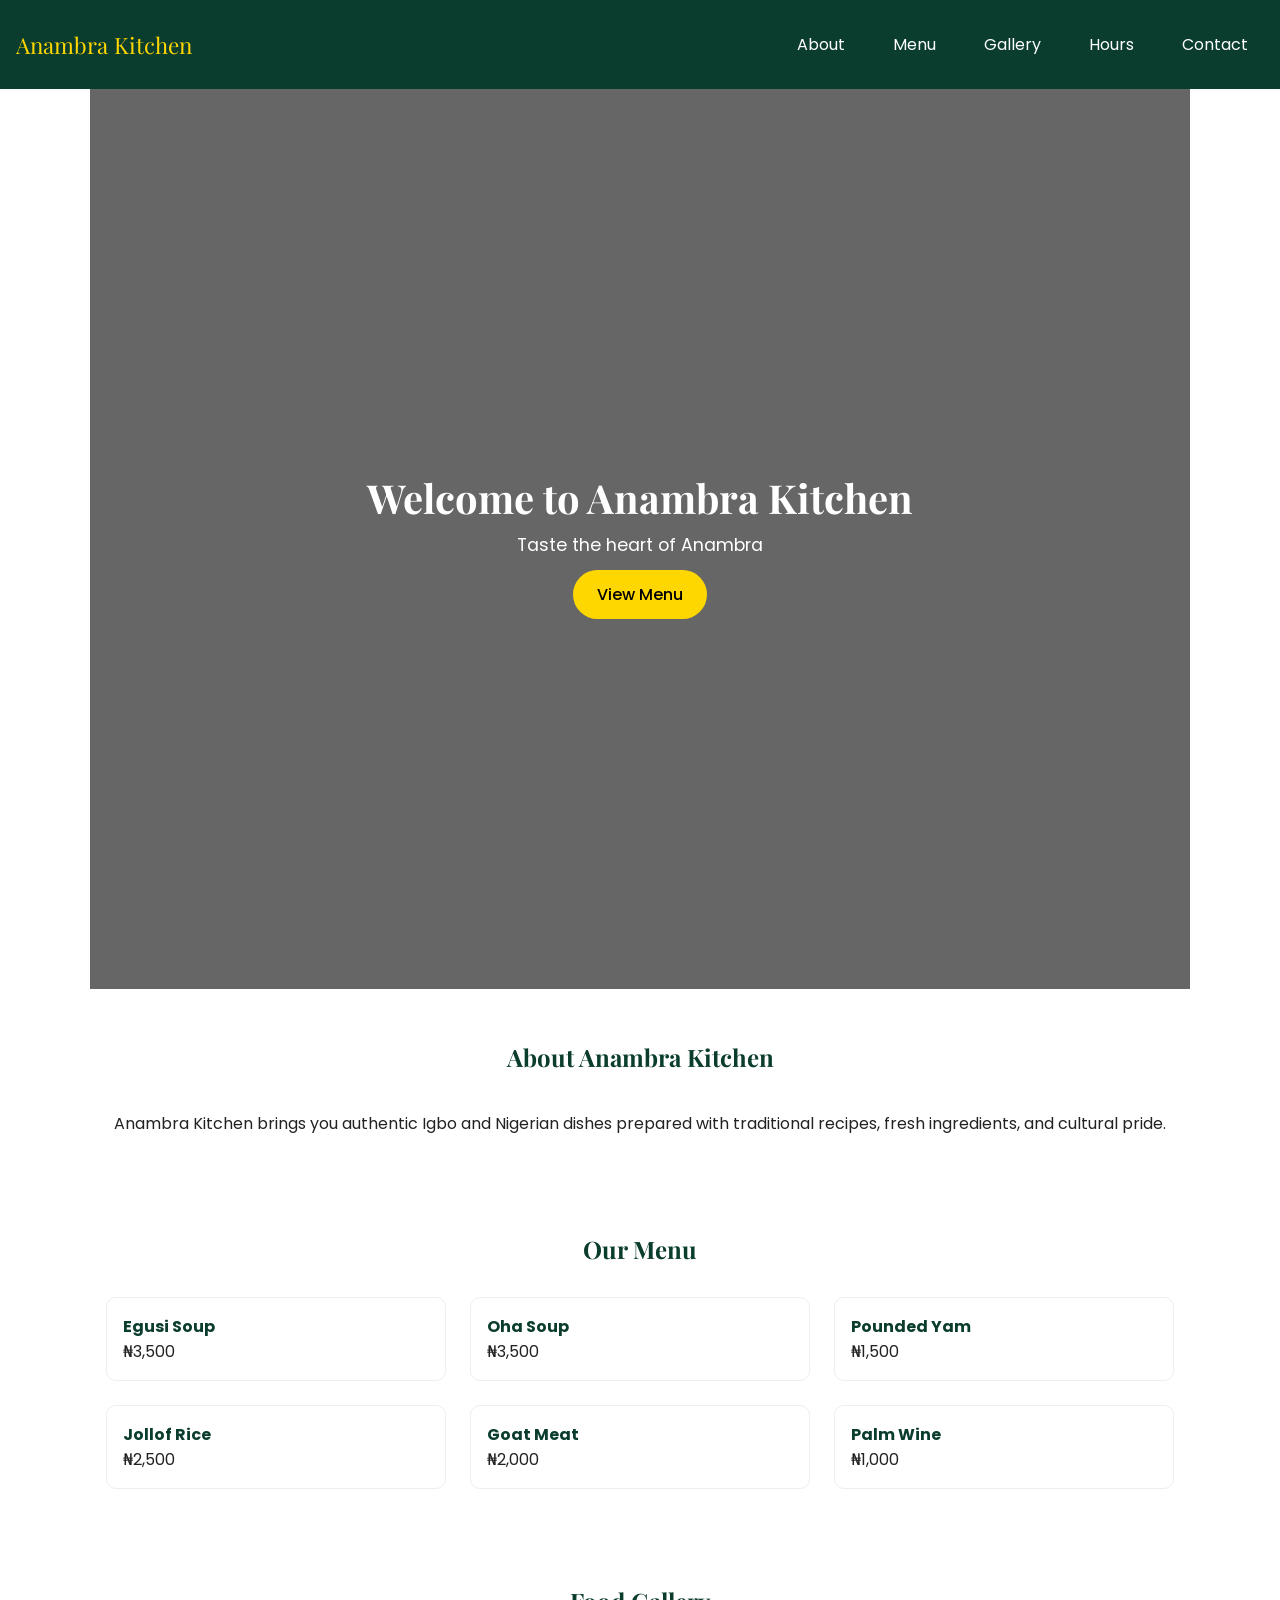
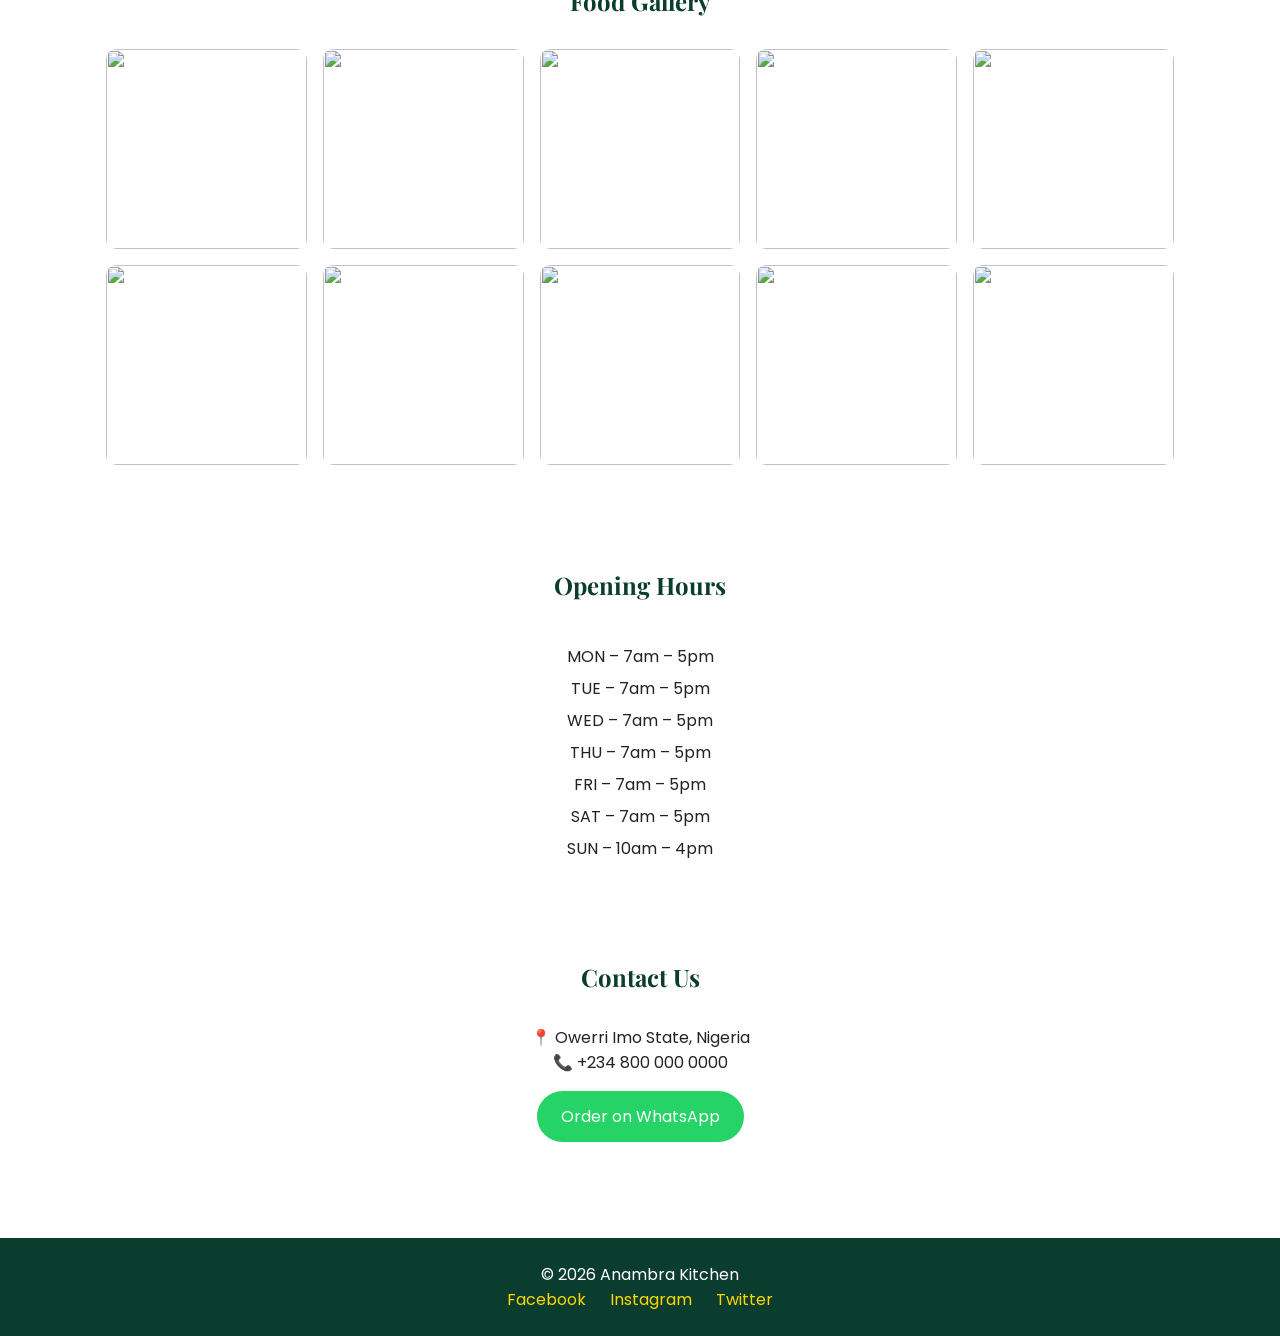
==== index.html @ 88c9ed52 "Add files via upload" ====
<!DOCTYPE html>
<html lang="en">
<head>
  <meta charset="UTF-8">
  <meta name="description" content="Anambra Kitchen – Authentic Igbo & Nigerian Cuisine">
  <meta name="viewport" content="width=device-width, initial-scale=1.0">
  <title>Anambra Kitchen</title>

  <!-- Google Fonts -->
  <link href="https://fonts.googleapis.com/css2?family=Playfair+Display:wght@600&family=Poppins:wght@300;400;500&display=swap" rel="stylesheet">

  <style>
    * {
      margin: 0;
      padding: 0;
      box-sizing: border-box;
      font-family: 'Poppins', sans-serif;
    }

    body {
      background: #fff;
      color: #222;
      scroll-behavior: smooth;
    }

    a {
      text-decoration: none;
      color: inherit;
    }

    /* NAV */
    header {
      position: sticky;
      top: 0;
      background: #0b3d2e;
      color: #fff;
      z-index: 1000;
    }

    nav {
      display: flex;
      justify-content: space-between;
      align-items: center;
      padding: 1rem;
    }

    .logo {
      font-family: 'Playfair Display', serif;
      font-size: 1.4rem;
      color: gold;
    }

    .nav-links {
      display: none;
      flex-direction: column;
      background: #0b3d2e;
      position: absolute;
      top: 60px;
      left: 0;
      width: 100%;
    }

    .nav-links a {
      padding: 1rem;
      border-top: 1px solid rgba(255,255,255,0.1);
    }

    .hamburger {
      font-size: 1.8rem;
      cursor: pointer;
    }

    /* HERO */
    .hero {
      height: 100vh;
      background: linear-gradient(rgba(0,0,0,0.6), rgba(0,0,0,0.6)),
        url("images/r.jfif") center/cover no-repeat;
      display: flex;
      align-items: center;
      justify-content: center;
      text-align: center;
      color: #fff;
      padding: 1rem;
    }

    .hero h1 {
      font-family: 'Playfair Display', serif;
      font-size: 2.5rem;
      margin-bottom: 0.5rem;
    }

    .hero p {
      font-size: 1.1rem;
      margin-bottom: 1.5rem;
    }

    .btn {
      padding: 0.8rem 1.5rem;
      background: gold;
      color: #000;
      border-radius: 30px;
      font-weight: 500;
    }

    section {
      padding: 3rem 1rem;
      max-width: 1100px;
      margin: auto;
    }

    h2 {
      text-align: center;
      margin-bottom: 2rem;
      color: #0b3d2e;
      font-family: 'Playfair Display', serif;
    }

    /* ABOUT */
    .about {
      text-align: center;
      line-height: 1.7;
    }

    /* MENU */
    .menu-grid {
      display: grid;
      grid-template-columns: repeat(auto-fit, minmax(250px, 1fr));
      gap: 1.5rem;
    }

    .menu-card {
      border: 1px solid #eee;
      padding: 1rem;
      border-radius: 10px;
    }

    .menu-card h4 {
      color: #0b3d2e;
    }

    /* GALLERY */
    .gallery-grid {
      display: grid;
      grid-template-columns: repeat(auto-fit, minmax(200px, 1fr));
      gap: 1rem;
    }

    .gallery-grid img {
      width: 100%;
      height: 200px;
      object-fit: cover;
      border-radius: 10px;
    }

    /* HOURS */
    .hours {
      text-align: center;
      line-height: 2;
    }

    /* CONTACT */
    .contact {
      text-align: center;
    }

    .whatsapp {
      display: inline-block;
      margin-top: 1rem;
      background: #25d366;
      color: #fff;
      padding: 0.8rem 1.5rem;
      border-radius: 30px;
    }

    /* FOOTER */
    footer {
      background: #0b3d2e;
      color: #fff;
      text-align: center;
      padding: 1.5rem;
      margin-top: 3rem;
    }

    .socials a {
      margin: 0 10px;
      color: gold;
    }

    /* DESKTOP */
    @media(min-width: 768px) {
      .nav-links {
        display: flex;
        position: static;
        flex-direction: row;
        width: auto;
      }
      .nav-links a {
        border: none;
        margin-left: 1rem;
      }
      .hamburger {
        display: none;
      }
    }
  </style>
</head>

<body>

<header>
  <nav>
    <div class="logo">Anambra Kitchen</div>
    <div class="hamburger" onclick="toggleMenu()">☰</div>
    <div class="nav-links" id="navLinks">
      <a href="#about">About</a>
      <a href="#menu">Menu</a>
      <a href="#gallery">Gallery</a>
      <a href="#hours">Hours</a>
      <a href="#contact">Contact</a>
    </div>
  </nav>
</header>

<section class="hero">
  <div>
    <h1>Welcome to Anambra Kitchen</h1>
    <p>Taste the heart of Anambra</p>
    <a class="btn" href="#menu">View Menu</a>
  </div>
</section>

<section id="about" class="about">
  <h2>About Anambra Kitchen</h2>
  <p>
    Anambra Kitchen brings you authentic Igbo and Nigerian dishes prepared with
    traditional recipes, fresh ingredients, and cultural pride.
  </p>
</section>

<section id="menu">
  <h2>Our Menu</h2>
  <div class="menu-grid">
    <div class="menu-card"><h4>Egusi Soup</h4><p>₦3,500</p></div>
    <div class="menu-card"><h4>Oha Soup</h4><p>₦3,500</p></div>
    <div class="menu-card"><h4>Pounded Yam</h4><p>₦1,500</p></div>
    <div class="menu-card"><h4>Jollof Rice</h4><p>₦2,500</p></div>
    <div class="menu-card"><h4>Goat Meat</h4><p>₦2,000</p></div>
    <div class="menu-card"><h4>Palm Wine</h4><p>₦1,000</p></div>
  </div>
</section>

<section id="gallery">
  <h2>Food Gallery</h2>
  <div class="gallery-grid">
    <img src="images/c.jfif">
    <img src="images/p.jfif">
    <img src="images/g.jfif">
    <img src="images/i.jfif">
    <img src="images/q.jfif">
    <img src="images/w.jfif">
    <img src="images/r.jfif">
    <img src="images/u.jfif">
    <img src="images/a.jfif">
    <img src="images/b.jfif">
  </div>
</section>

<section id="hours" class="hours">
  <h2>Opening Hours</h2>
  <p>MON – 7am – 5pm</p>
  <p>TUE – 7am – 5pm</p>
  <p>WED – 7am – 5pm</p>
  <p>THU – 7am – 5pm</p>
  <p>FRI – 7am – 5pm</p>
  <p>SAT – 7am – 5pm</p>
  <p>SUN – 10am – 4pm</p>
</section>

<section id="contact" class="contact">
  <h2>Contact Us</h2>
  <p>📍 Owerri Imo State, Nigeria</p>
  <p>📞 +234 800 000 0000</p>
  <a class="whatsapp" href="https://wa.me/2348000000000" target="_blank">
    Order on WhatsApp
  </a>
</section>

<footer>
  <p>&copy; 2026 Anambra Kitchen</p>
  <div class="socials">
    <a href="#">Facebook</a>
    <a href="#">Instagram</a>
    <a href="#">Twitter</a>
  </div>
</footer>

<script>
  function toggleMenu() {
    document.getElementById("navLinks").classList.toggle("show");
  }
</script>

</body>
</html>
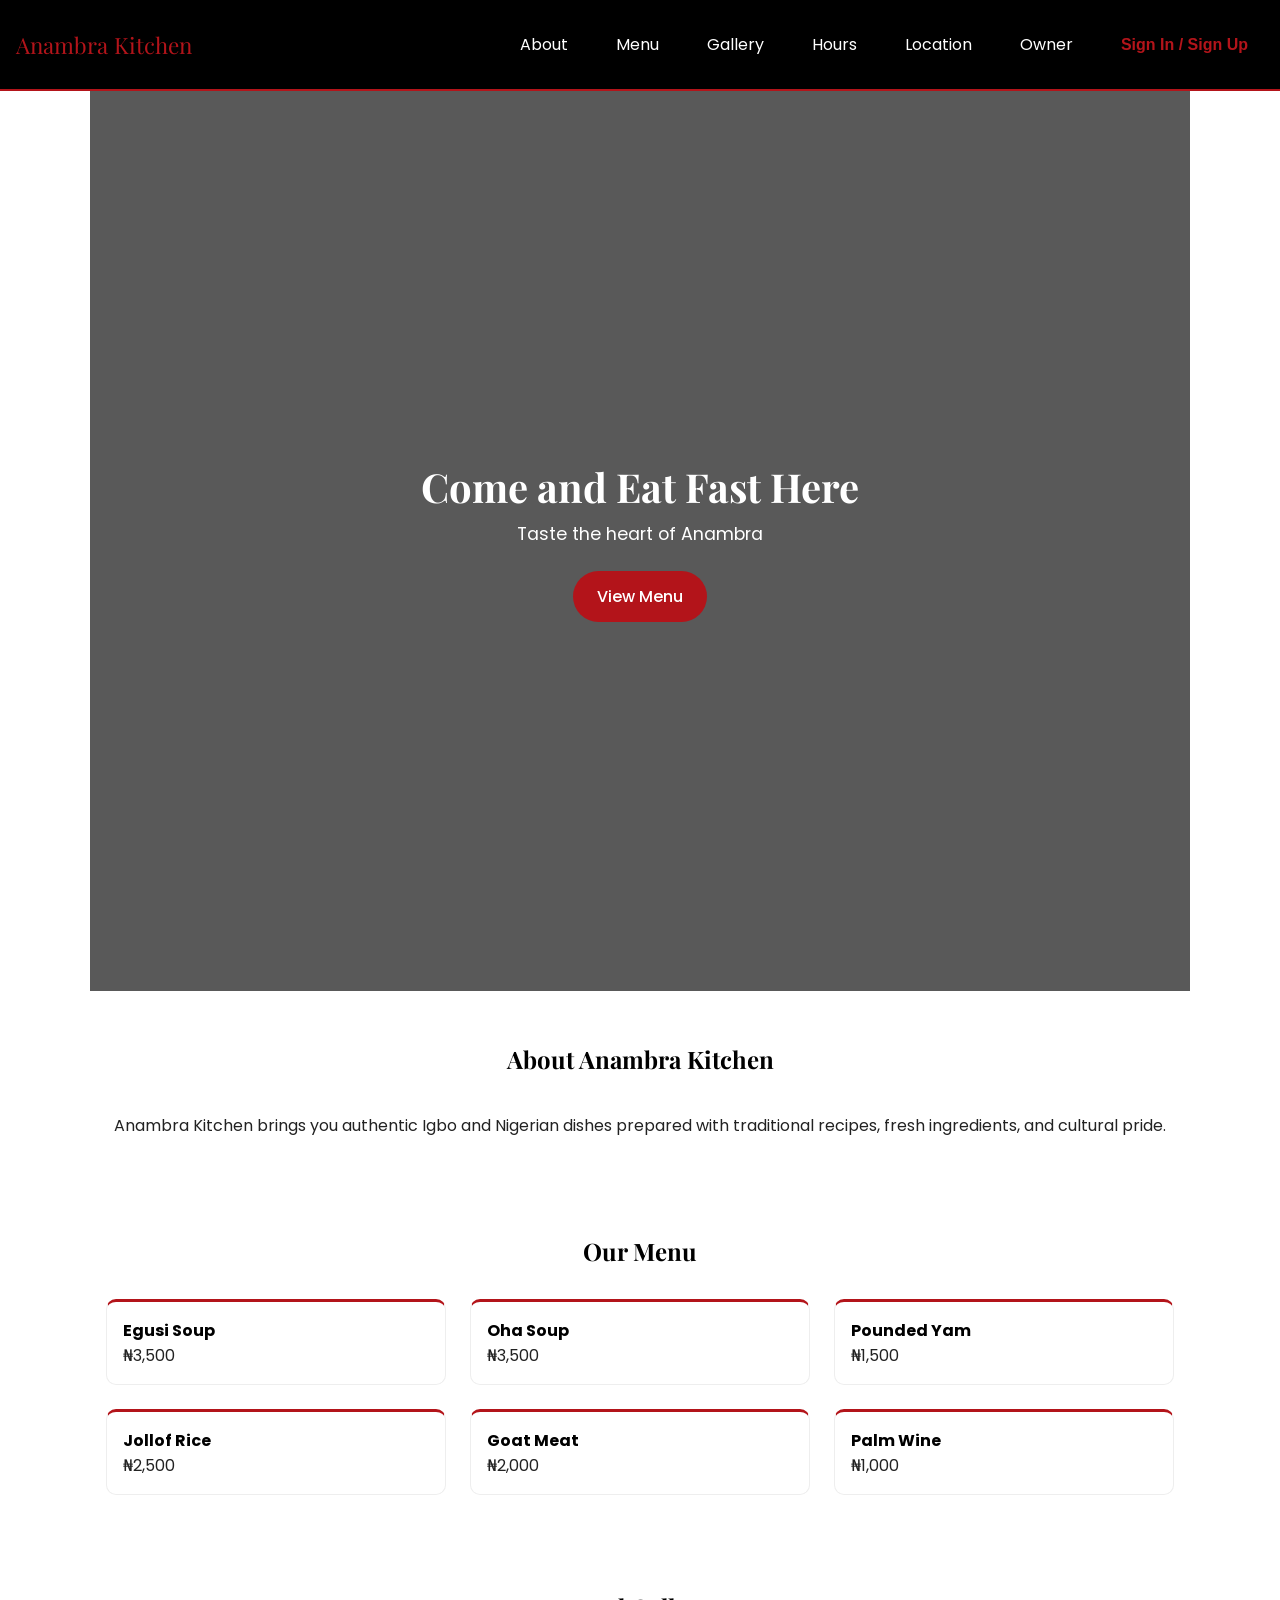
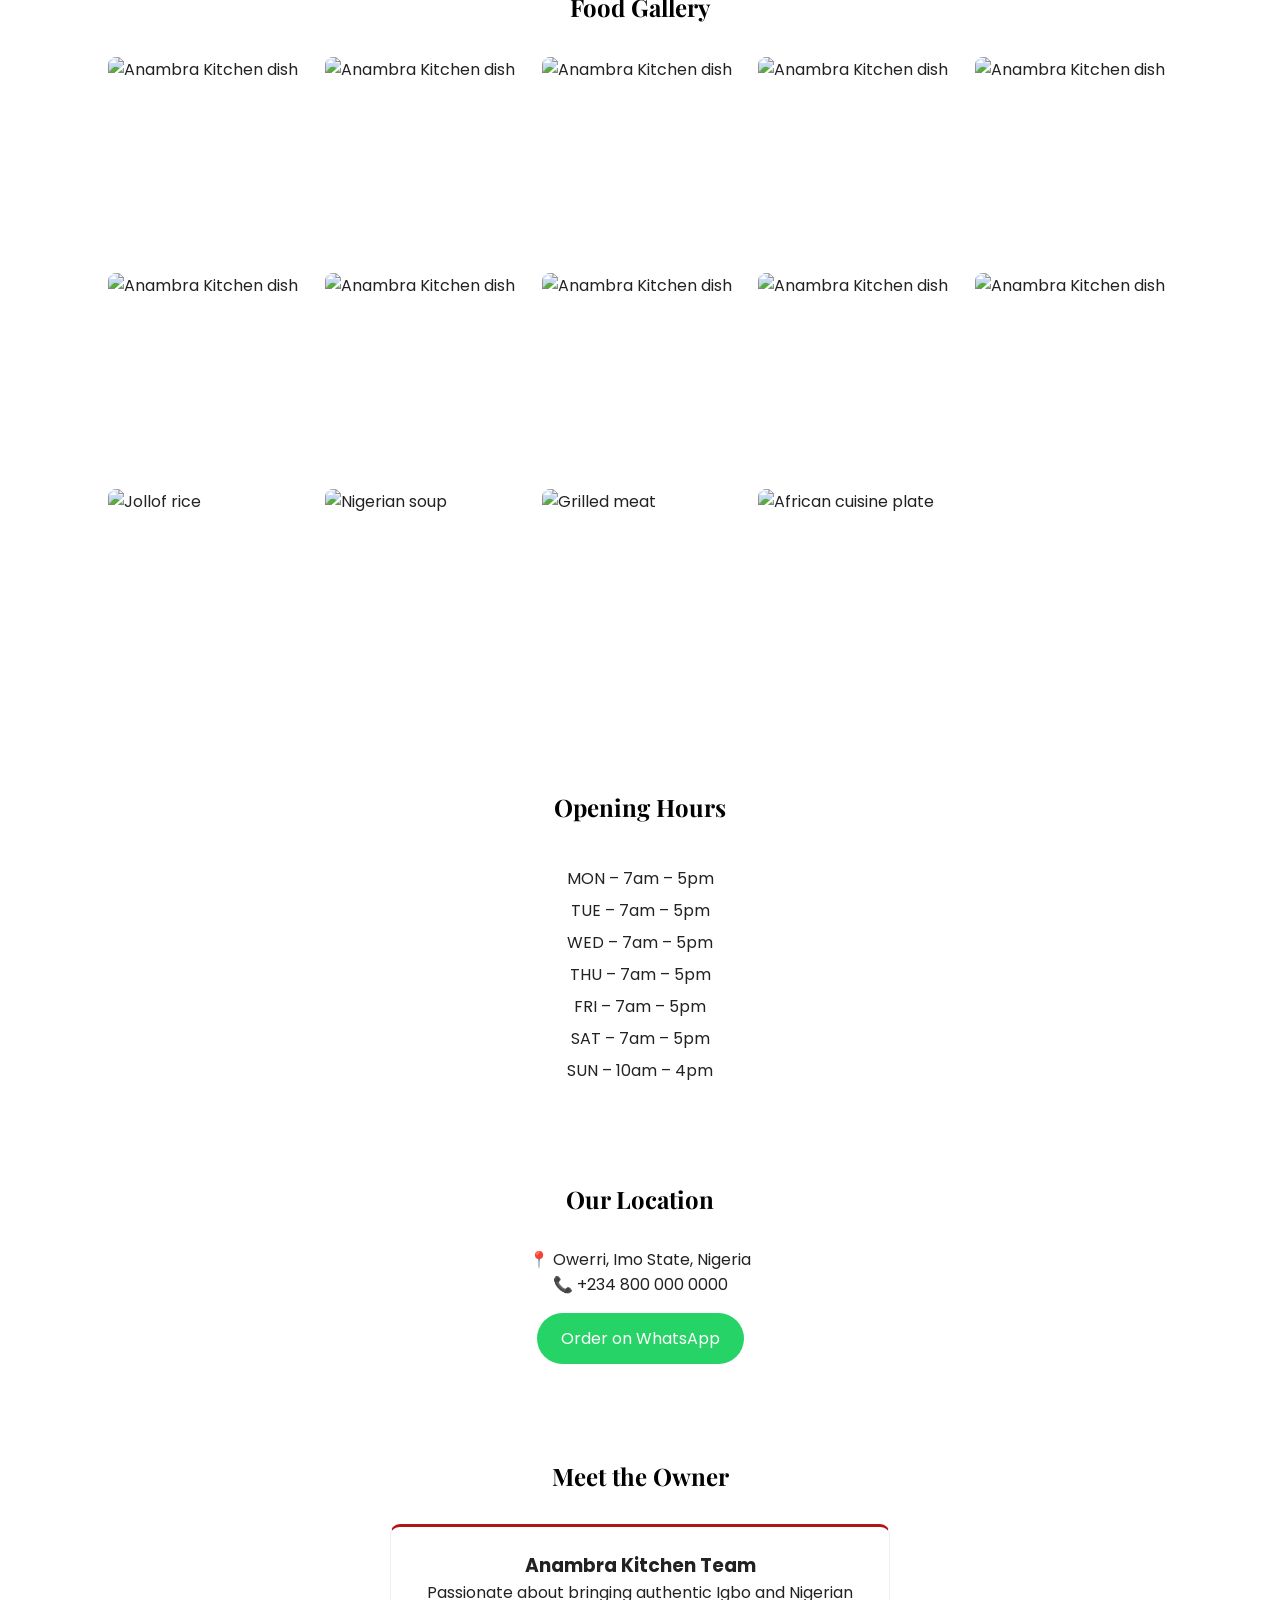
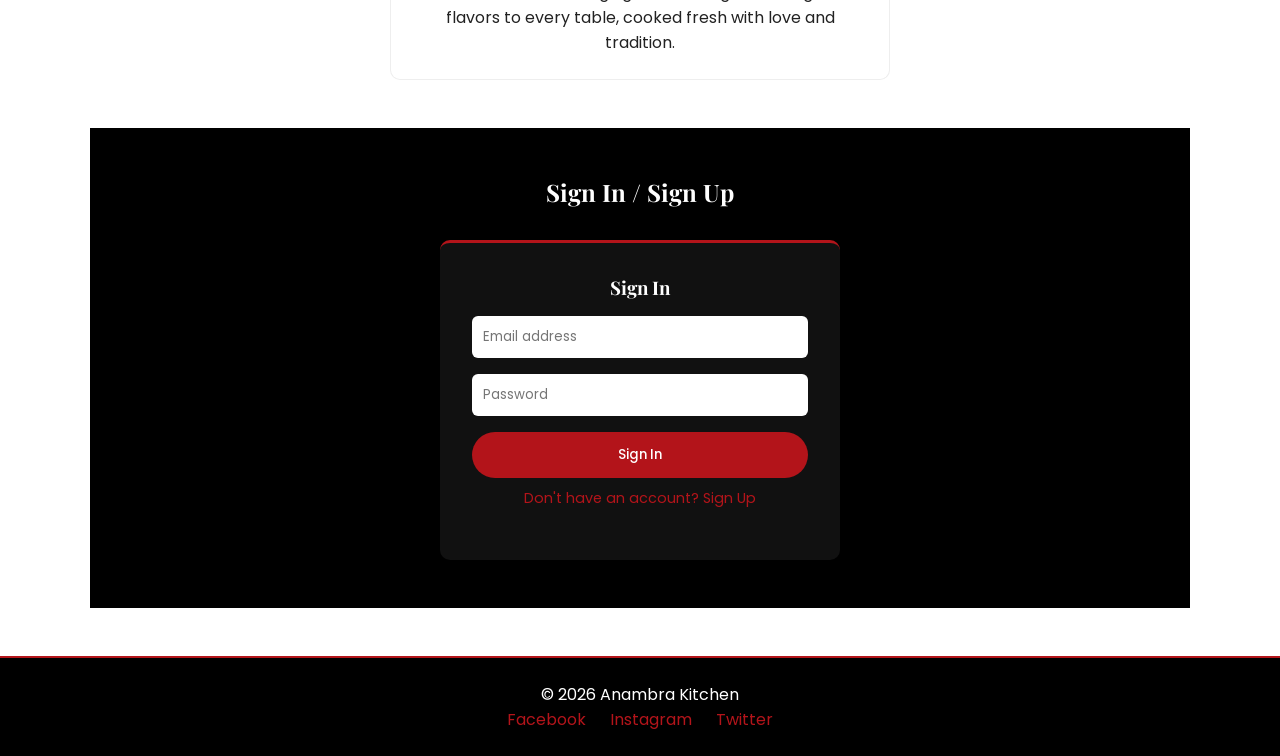
==== commit 11dd7cf4: "Black & red theme, add sign in/sign up, replace Contact with Location and Owner, update hero text, e" ====
--- a/index.html
+++ b/index.html
@@ -1,304 +1,469 @@
-<!DOCTYPE html>
-<html lang="en">
-<head>
-  <meta charset="UTF-8">
-  <meta name="description" content="Anambra Kitchen – Authentic Igbo & Nigerian Cuisine">
-  <meta name="viewport" content="width=device-width, initial-scale=1.0">
-  <title>Anambra Kitchen</title>
-
-  <!-- Google Fonts -->
-  <link href="https://fonts.googleapis.com/css2?family=Playfair+Display:wght@600&family=Poppins:wght@300;400;500&display=swap" rel="stylesheet">
-
-  <style>
-    * {
-      margin: 0;
-      padding: 0;
-      box-sizing: border-box;
-      font-family: 'Poppins', sans-serif;
-    }
-
-    body {
-      background: #fff;
-      color: #222;
-      scroll-behavior: smooth;
-    }
-
-    a {
-      text-decoration: none;
-      color: inherit;
-    }
-
-    /* NAV */
-    header {
-      position: sticky;
-      top: 0;
-      background: #0b3d2e;
-      color: #fff;
-      z-index: 1000;
-    }
-
-    nav {
-      display: flex;
-      justify-content: space-between;
-      align-items: center;
-      padding: 1rem;
-    }
-
-    .logo {
-      font-family: 'Playfair Display', serif;
-      font-size: 1.4rem;
-      color: gold;
-    }
-
-    .nav-links {
-      display: none;
-      flex-direction: column;
-      background: #0b3d2e;
-      position: absolute;
-      top: 60px;
-      left: 0;
-      width: 100%;
-    }
-
-    .nav-links a {
-      padding: 1rem;
-      border-top: 1px solid rgba(255,255,255,0.1);
-    }
-
-    .hamburger {
-      font-size: 1.8rem;
-      cursor: pointer;
-    }
-
-    /* HERO */
-    .hero {
-      height: 100vh;
-      background: linear-gradient(rgba(0,0,0,0.6), rgba(0,0,0,0.6)),
-        url("images/r.jfif") center/cover no-repeat;
-      display: flex;
-      align-items: center;
-      justify-content: center;
-      text-align: center;
-      color: #fff;
-      padding: 1rem;
-    }
-
-    .hero h1 {
-      font-family: 'Playfair Display', serif;
-      font-size: 2.5rem;
-      margin-bottom: 0.5rem;
-    }
-
-    .hero p {
-      font-size: 1.1rem;
-      margin-bottom: 1.5rem;
-    }
-
-    .btn {
-      padding: 0.8rem 1.5rem;
-      background: gold;
-      color: #000;
-      border-radius: 30px;
-      font-weight: 500;
-    }
-
-    section {
-      padding: 3rem 1rem;
-      max-width: 1100px;
-      margin: auto;
-    }
-
-    h2 {
-      text-align: center;
-      margin-bottom: 2rem;
-      color: #0b3d2e;
-      font-family: 'Playfair Display', serif;
-    }
-
-    /* ABOUT */
-    .about {
-      text-align: center;
-      line-height: 1.7;
-    }
-
-    /* MENU */
-    .menu-grid {
-      display: grid;
-      grid-template-columns: repeat(auto-fit, minmax(250px, 1fr));
-      gap: 1.5rem;
-    }
-
-    .menu-card {
-      border: 1px solid #eee;
-      padding: 1rem;
-      border-radius: 10px;
-    }
-
-    .menu-card h4 {
-      color: #0b3d2e;
-    }
-
-    /* GALLERY */
-    .gallery-grid {
-      display: grid;
-      grid-template-columns: repeat(auto-fit, minmax(200px, 1fr));
-      gap: 1rem;
-    }
-
-    .gallery-grid img {
-      width: 100%;
-      height: 200px;
-      object-fit: cover;
-      border-radius: 10px;
-    }
-
-    /* HOURS */
-    .hours {
-      text-align: center;
-      line-height: 2;
-    }
-
-    /* CONTACT */
-    .contact {
-      text-align: center;
-    }
-
-    .whatsapp {
-      display: inline-block;
-      margin-top: 1rem;
-      background: #25d366;
-      color: #fff;
-      padding: 0.8rem 1.5rem;
-      border-radius: 30px;
-    }
-
-    /* FOOTER */
-    footer {
-      background: #0b3d2e;
-      color: #fff;
-      text-align: center;
-      padding: 1.5rem;
-      margin-top: 3rem;
-    }
-
-    .socials a {
-      margin: 0 10px;
-      color: gold;
-    }
-
-    /* DESKTOP */
-    @media(min-width: 768px) {
-      .nav-links {
-        display: flex;
-        position: static;
-        flex-direction: row;
-        width: auto;
-      }
-      .nav-links a {
-        border: none;
-        margin-left: 1rem;
-      }
-      .hamburger {
-        display: none;
-      }
-    }
-  </style>
-</head>
-
-<body>
-
-<header>
-  <nav>
-    <div class="logo">Anambra Kitchen</div>
-    <div class="hamburger" onclick="toggleMenu()">☰</div>
-    <div class="nav-links" id="navLinks">
-      <a href="#about">About</a>
-      <a href="#menu">Menu</a>
-      <a href="#gallery">Gallery</a>
-      <a href="#hours">Hours</a>
-      <a href="#contact">Contact</a>
-    </div>
-  </nav>
-</header>
-
-<section class="hero">
-  <div>
-    <h1>Welcome to Anambra Kitchen</h1>
-    <p>Taste the heart of Anambra</p>
-    <a class="btn" href="#menu">View Menu</a>
-  </div>
-</section>
-
-<section id="about" class="about">
-  <h2>About Anambra Kitchen</h2>
-  <p>
-    Anambra Kitchen brings you authentic Igbo and Nigerian dishes prepared with
-    traditional recipes, fresh ingredients, and cultural pride.
-  </p>
-</section>
-
-<section id="menu">
-  <h2>Our Menu</h2>
-  <div class="menu-grid">
-    <div class="menu-card"><h4>Egusi Soup</h4><p>₦3,500</p></div>
-    <div class="menu-card"><h4>Oha Soup</h4><p>₦3,500</p></div>
-    <div class="menu-card"><h4>Pounded Yam</h4><p>₦1,500</p></div>
-    <div class="menu-card"><h4>Jollof Rice</h4><p>₦2,500</p></div>
-    <div class="menu-card"><h4>Goat Meat</h4><p>₦2,000</p></div>
-    <div class="menu-card"><h4>Palm Wine</h4><p>₦1,000</p></div>
-  </div>
-</section>
-
-<section id="gallery">
-  <h2>Food Gallery</h2>
-  <div class="gallery-grid">
-    <img src="images/c.jfif">
-    <img src="images/p.jfif">
-    <img src="images/g.jfif">
-    <img src="images/i.jfif">
-    <img src="images/q.jfif">
-    <img src="images/w.jfif">
-    <img src="images/r.jfif">
-    <img src="images/u.jfif">
-    <img src="images/a.jfif">
-    <img src="images/b.jfif">
-  </div>
-</section>
-
-<section id="hours" class="hours">
-  <h2>Opening Hours</h2>
-  <p>MON – 7am – 5pm</p>
-  <p>TUE – 7am – 5pm</p>
-  <p>WED – 7am – 5pm</p>
-  <p>THU – 7am – 5pm</p>
-  <p>FRI – 7am – 5pm</p>
-  <p>SAT – 7am – 5pm</p>
-  <p>SUN – 10am – 4pm</p>
-</section>
-
-<section id="contact" class="contact">
-  <h2>Contact Us</h2>
-  <p>📍 Owerri Imo State, Nigeria</p>
-  <p>📞 +234 800 000 0000</p>
-  <a class="whatsapp" href="https://wa.me/2348000000000" target="_blank">
-    Order on WhatsApp
-  </a>
-</section>
-
-<footer>
-  <p>&copy; 2026 Anambra Kitchen</p>
-  <div class="socials">
-    <a href="#">Facebook</a>
-    <a href="#">Instagram</a>
-    <a href="#">Twitter</a>
-  </div>
-</footer>
-
-<script>
-  function toggleMenu() {
-    document.getElementById("navLinks").classList.toggle("show");
-  }
-</script>
-
-</body>
-</html>
+<!DOCTYPE html>
+<html lang="en">
+<head>
+  <meta charset="UTF-8">
+  <meta name="description" content="Anambra Kitchen — Authentic Igbo & Nigerian Cuisine">
+  <meta name="viewport" content="width=device-width, initial-scale=1.0">
+  <title>Anambra Kitchen</title>
+
+  <link href="https://fonts.googleapis.com/css2?family=Playfair+Display:wght@600&family=Poppins:wght@300;400;500&display=swap" rel="stylesheet">
+
+  <style>
+    * {
+      margin: 0;
+      padding: 0;
+      box-sizing: border-box;
+      font-family: 'Poppins', sans-serif;
+    }
+
+    body {
+      background: #fff;
+      color: #222;
+      scroll-behavior: smooth;
+    }
+
+    a {
+      text-decoration: none;
+      color: inherit;
+    }
+
+    /* NAV */
+    header {
+      position: sticky;
+      top: 0;
+      background: #000;
+      color: #fff;
+      z-index: 1000;
+      border-bottom: 2px solid #b3141a;
+    }
+
+    nav {
+      display: flex;
+      justify-content: space-between;
+      align-items: center;
+      padding: 1rem;
+    }
+
+    .logo {
+      font-family: 'Playfair Display', serif;
+      font-size: 1.4rem;
+      color: #b3141a;
+    }
+
+    .nav-links {
+      display: none;
+      flex-direction: column;
+      background: #000;
+      position: absolute;
+      top: 60px;
+      left: 0;
+      width: 100%;
+    }
+
+    .nav-links a {
+      padding: 1rem;
+      border-top: 1px solid rgba(255,255,255,0.1);
+    }
+
+    .nav-links .signin-link {
+      color: #b3141a;
+      font-weight: 600;
+    }
+
+    .hamburger {
+      font-size: 1.8rem;
+      cursor: pointer;
+    }
+
+    /* HERO */
+    .hero {
+      height: 100vh;
+      background: linear-gradient(rgba(0,0,0,0.65), rgba(0,0,0,0.65)),
+        url("images/r.jfif") center/cover no-repeat;
+      display: flex;
+      align-items: center;
+      justify-content: center;
+      text-align: center;
+      color: #fff;
+      padding: 1rem;
+    }
+
+    .hero h1 {
+      font-family: 'Playfair Display', serif;
+      font-size: 2.5rem;
+      margin-bottom: 0.5rem;
+    }
+
+    .hero p {
+      font-size: 1.1rem;
+      margin-bottom: 1.5rem;
+    }
+
+    .btn {
+      padding: 0.8rem 1.5rem;
+      background: #b3141a;
+      color: #fff;
+      border-radius: 30px;
+      font-weight: 500;
+      display: inline-block;
+    }
+
+    section {
+      padding: 3rem 1rem;
+      max-width: 1100px;
+      margin: auto;
+    }
+
+    h2 {
+      text-align: center;
+      margin-bottom: 2rem;
+      color: #000;
+      font-family: 'Playfair Display', serif;
+    }
+
+    /* ABOUT */
+    .about {
+      text-align: center;
+      line-height: 1.7;
+    }
+
+    /* MENU */
+    .menu-grid {
+      display: grid;
+      grid-template-columns: repeat(auto-fit, minmax(250px, 1fr));
+      gap: 1.5rem;
+    }
+
+    .menu-card {
+      border: 1px solid #eee;
+      padding: 1rem;
+      border-radius: 10px;
+      border-top: 3px solid #b3141a;
+    }
+
+    .menu-card h4 {
+      color: #000;
+    }
+
+    /* GALLERY */
+    .gallery-grid {
+      display: grid;
+      grid-template-columns: repeat(auto-fit, minmax(200px, 1fr));
+      gap: 1rem;
+    }
+
+    .gallery-grid img {
+      width: 100%;
+      height: 200px;
+      object-fit: cover;
+      border-radius: 10px;
+      border: 2px solid transparent;
+      transition: border-color 0.2s ease;
+    }
+
+    .gallery-grid img:hover {
+      border-color: #b3141a;
+    }
+
+    /* HOURS */
+    .hours {
+      text-align: center;
+      line-height: 2;
+    }
+
+    /* LOCATION */
+    .location {
+      text-align: center;
+    }
+
+    .location iframe {
+      width: 100%;
+      max-width: 700px;
+      height: 300px;
+      border: 0;
+      border-radius: 10px;
+      margin-top: 1rem;
+    }
+
+    /* OWNER */
+    .owner {
+      text-align: center;
+    }
+
+    .owner-card {
+      max-width: 500px;
+      margin: auto;
+      padding: 1.5rem;
+      border: 1px solid #eee;
+      border-top: 3px solid #b3141a;
+      border-radius: 10px;
+    }
+
+    .owner-card img {
+      width: 120px;
+      height: 120px;
+      object-fit: cover;
+      border-radius: 50%;
+      margin-bottom: 1rem;
+      border: 3px solid #b3141a;
+    }
+
+    /* CONTACT (kept in footer area, no longer in nav) */
+    .contact {
+      text-align: center;
+    }
+
+    .whatsapp {
+      display: inline-block;
+      margin-top: 1rem;
+      background: #25d366;
+      color: #fff;
+      padding: 0.8rem 1.5rem;
+      border-radius: 30px;
+    }
+
+    /* AUTH SECTION */
+    .auth {
+      text-align: center;
+      background: #000;
+      color: #fff;
+    }
+
+    .auth-box {
+      max-width: 400px;
+      margin: auto;
+      background: #111;
+      padding: 2rem;
+      border-radius: 10px;
+      border-top: 3px solid #b3141a;
+    }
+
+    .auth-box h3 {
+      margin-bottom: 1rem;
+      font-family: 'Playfair Display', serif;
+    }
+
+    .auth-box input {
+      width: 100%;
+      padding: 0.7rem;
+      margin-bottom: 1rem;
+      border-radius: 6px;
+      border: none;
+    }
+
+    .auth-box button {
+      width: 100%;
+      padding: 0.8rem;
+      background: #b3141a;
+      color: #fff;
+      border: none;
+      border-radius: 30px;
+      font-weight: 500;
+      cursor: pointer;
+      margin-bottom: 0.6rem;
+    }
+
+    .auth-toggle {
+      color: #b3141a;
+      cursor: pointer;
+      font-size: 0.9rem;
+    }
+
+    .auth-msg {
+      font-size: 0.85rem;
+      color: #b3141a;
+      min-height: 1.2rem;
+    }
+
+    /* FOOTER */
+    footer {
+      background: #000;
+      color: #fff;
+      text-align: center;
+      padding: 1.5rem;
+      margin-top: 3rem;
+      border-top: 2px solid #b3141a;
+    }
+
+    .socials a {
+      margin: 0 10px;
+      color: #b3141a;
+    }
+
+    /* DESKTOP */
+    @media(min-width: 768px) {
+      .nav-links {
+        display: flex;
+        position: static;
+        flex-direction: row;
+        width: auto;
+        align-items: center;
+      }
+      .nav-links a {
+        border: none;
+        margin-left: 1rem;
+      }
+      .hamburger {
+        display: none;
+      }
+    }
+  </style>
+</head>
+
+<body>
+
+<header>
+  <nav>
+    <div class="logo">Anambra Kitchen</div>
+    <div class="hamburger" onclick="toggleMenu()">☰</div>
+    <div class="nav-links" id="navLinks">
+      <a href="#about">About</a>
+      <a href="#menu">Menu</a>
+      <a href="#gallery">Gallery</a>
+      <a href="#hours">Hours</a>
+      <a href="#location">Location</a>
+      <a href="#owner">Owner</a>
+      <a href="#auth" class="signin-link">Sign In / Sign Up</a>
+    </div>
+  </nav>
+</header>
+
+<section class="hero">
+  <div>
+    <h1>Come and Eat Fast Here</h1>
+    <p>Taste the heart of Anambra</p>
+    <a class="btn" href="#menu">View Menu</a>
+  </div>
+</section>
+
+<section id="about" class="about">
+  <h2>About Anambra Kitchen</h2>
+  <p>
+    Anambra Kitchen brings you authentic Igbo and Nigerian dishes prepared with
+    traditional recipes, fresh ingredients, and cultural pride.
+  </p>
+</section>
+
+<section id="menu">
+  <h2>Our Menu</h2>
+  <div class="menu-grid">
+    <div class="menu-card"><h4>Egusi Soup</h4><p>₦3,500</p></div>
+    <div class="menu-card"><h4>Oha Soup</h4><p>₦3,500</p></div>
+    <div class="menu-card"><h4>Pounded Yam</h4><p>₦1,500</p></div>
+    <div class="menu-card"><h4>Jollof Rice</h4><p>₦2,500</p></div>
+    <div class="menu-card"><h4>Goat Meat</h4><p>₦2,000</p></div>
+    <div class="menu-card"><h4>Palm Wine</h4><p>₦1,000</p></div>
+  </div>
+</section>
+
+<section id="gallery">
+  <h2>Food Gallery</h2>
+  <div class="gallery-grid">
+    <img src="images/c.jfif" alt="Anambra Kitchen dish">
+    <img src="images/p.jfif" alt="Anambra Kitchen dish">
+    <img src="images/g.jfif" alt="Anambra Kitchen dish">
+    <img src="images/i.jfif" alt="Anambra Kitchen dish">
+    <img src="images/q.jfif" alt="Anambra Kitchen dish">
+    <img src="images/w.jfif" alt="Anambra Kitchen dish">
+    <img src="images/r.jfif" alt="Anambra Kitchen dish">
+    <img src="images/u.jfif" alt="Anambra Kitchen dish">
+    <img src="images/a.jfif" alt="Anambra Kitchen dish">
+    <img src="images/b.jfif" alt="Anambra Kitchen dish">
+    <img src="https://images.unsplash.com/photo-1604908176997-125f25cc6f3d?w=600&q=80" alt="Jollof rice">
+    <img src="https://images.unsplash.com/photo-1585032226651-759b368d7246?w=600&q=80" alt="Nigerian soup">
+    <img src="https://images.unsplash.com/photo-1547573854-74d2a71d0826?w=600&q=80" alt="Grilled meat">
+    <img src="https://images.unsplash.com/photo-1512058564366-18510be2db19?w=600&q=80" alt="African cuisine plate">
+  </div>
+</section>
+
+<section id="hours" class="hours">
+  <h2>Opening Hours</h2>
+  <p>MON – 7am – 5pm</p>
+  <p>TUE – 7am – 5pm</p>
+  <p>WED – 7am – 5pm</p>
+  <p>THU – 7am – 5pm</p>
+  <p>FRI – 7am – 5pm</p>
+  <p>SAT – 7am – 5pm</p>
+  <p>SUN – 10am – 4pm</p>
+</section>
+
+<section id="location" class="location">
+  <h2>Our Location</h2>
+  <p>📍 Owerri, Imo State, Nigeria</p>
+  <p>📞 +234 800 000 0000</p>
+  <a class="whatsapp" href="https://wa.me/2348000000000" target="_blank">
+    Order on WhatsApp
+  </a>
+</section>
+
+<section id="owner" class="owner">
+  <h2>Meet the Owner</h2>
+  <div class="owner-card">
+    <img src="images/owner.jfif" alt="Owner of Anambra Kitchen" onerror="this.style.display='none'">
+    <h3>Anambra Kitchen Team</h3>
+    <p>Passionate about bringing authentic Igbo and Nigerian flavors to every table, cooked fresh with love and tradition.</p>
+  </div>
+</section>
+
+<section id="auth" class="auth">
+  <h2 style="color:#fff">Sign In / Sign Up</h2>
+  <div class="auth-box">
+    <div id="signinForm">
+      <h3>Sign In</h3>
+      <input type="email" id="signinEmail" placeholder="Email address">
+      <input type="password" id="signinPassword" placeholder="Password">
+      <button onclick="handleAuth('signin')">Sign In</button>
+      <div class="auth-toggle" onclick="toggleAuth('signup')">Don't have an account? Sign Up</div>
+    </div>
+    <div id="signupForm" style="display:none">
+      <h3>Sign Up</h3>
+      <input type="text" id="signupName" placeholder="Full name">
+      <input type="email" id="signupEmail" placeholder="Email address">
+      <input type="password" id="signupPassword" placeholder="Password">
+      <button onclick="handleAuth('signup')">Sign Up</button>
+      <div class="auth-toggle" onclick="toggleAuth('signin')">Already have an account? Sign In</div>
+    </div>
+    <div class="auth-msg" id="authMsg"></div>
+  </div>
+</section>
+
+<footer>
+  <p>&copy; 2026 Anambra Kitchen</p>
+  <div class="socials">
+    <a href="#">Facebook</a>
+    <a href="#">Instagram</a>
+    <a href="#">Twitter</a>
+  </div>
+</footer>
+
+<script>
+  function toggleMenu() {
+    document.getElementById("navLinks").classList.toggle("show");
+  }
+
+  function toggleAuth(which) {
+    document.getElementById('signinForm').style.display = which === 'signin' ? 'block' : 'none';
+    document.getElementById('signupForm').style.display = which === 'signup' ? 'block' : 'none';
+    document.getElementById('authMsg').textContent = '';
+  }
+
+  function handleAuth(type) {
+    var msg = document.getElementById('authMsg');
+    var email = type === 'signin'
+      ? document.getElementById('signinEmail').value
+      : document.getElementById('signupEmail').value;
+
+    if (!email || email.indexOf('@') === -1) {
+      msg.textContent = 'Please enter a valid email address.';
+      return;
+    }
+
+    msg.style.color = '#4caf50';
+    msg.textContent = type === 'signin'
+      ? 'Signed in successfully (demo only — connect a backend to store real accounts).'
+      : 'Account created (demo only — connect a backend to store real accounts).';
+  }
+</script>
+
+</body>
+</html>
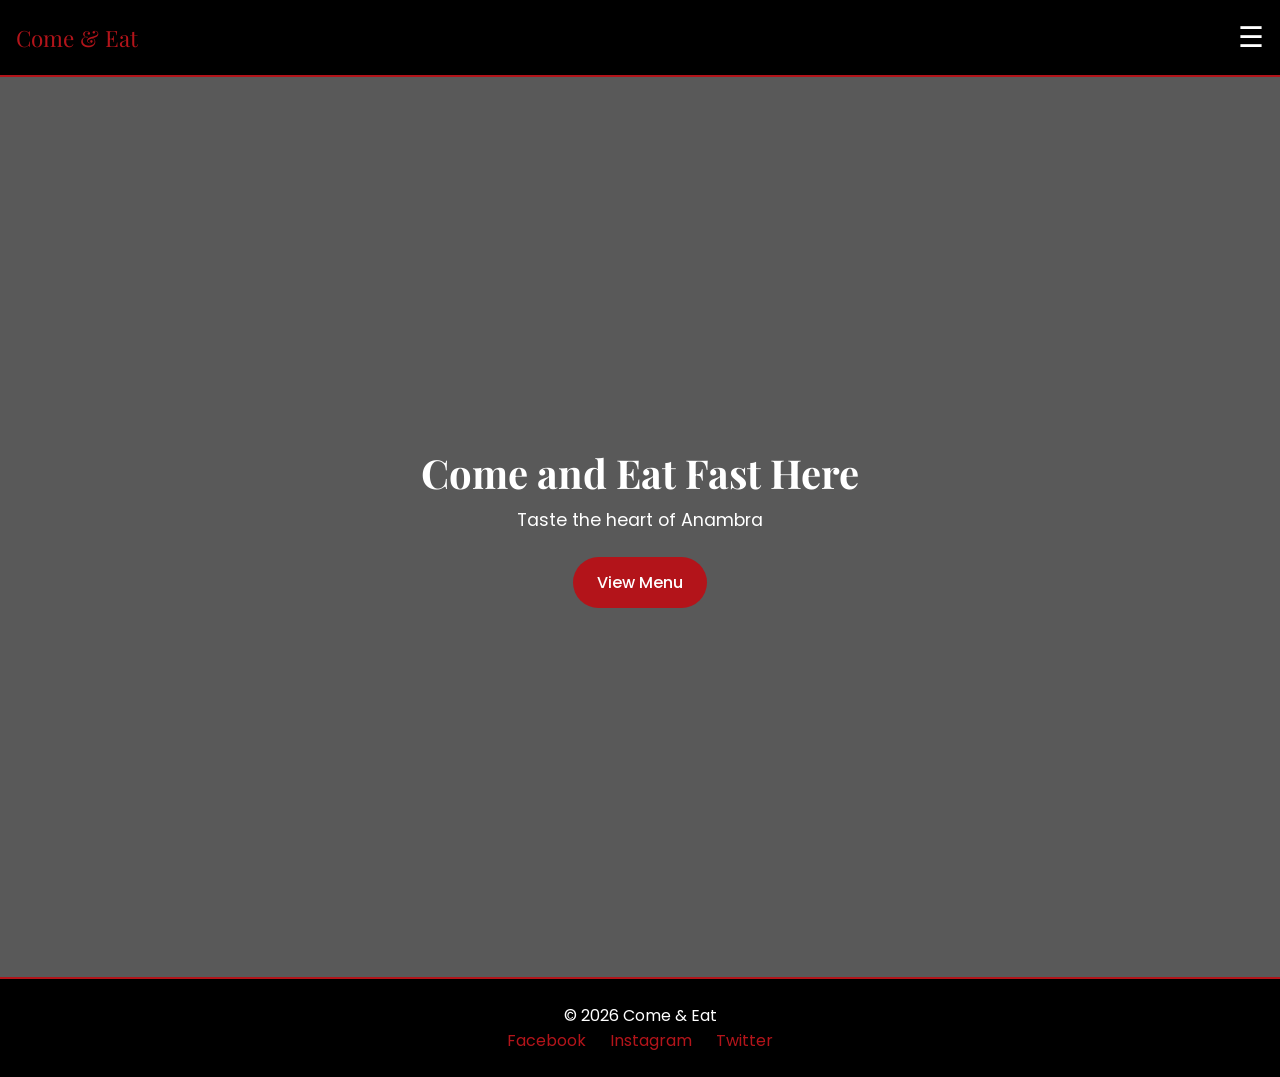
==== commit 6be620f5: "Convert homepage: hamburger dropdown nav, real hero image, rename to Come & Eat" ====
--- a/index.html
+++ b/index.html
@@ -1,469 +1,68 @@
 <!DOCTYPE html>
 <html lang="en">
 <head>
-  <meta charset="UTF-8">
-  <meta name="description" content="Anambra Kitchen — Authentic Igbo & Nigerian Cuisine">
-  <meta name="viewport" content="width=device-width, initial-scale=1.0">
-  <title>Anambra Kitchen</title>
-
-  <link href="https://fonts.googleapis.com/css2?family=Playfair+Display:wght@600&family=Poppins:wght@300;400;500&display=swap" rel="stylesheet">
-
-  <style>
-    * {
-      margin: 0;
-      padding: 0;
-      box-sizing: border-box;
-      font-family: 'Poppins', sans-serif;
-    }
-
-    body {
-      background: #fff;
-      color: #222;
-      scroll-behavior: smooth;
-    }
-
-    a {
-      text-decoration: none;
-      color: inherit;
-    }
-
-    /* NAV */
-    header {
-      position: sticky;
-      top: 0;
-      background: #000;
-      color: #fff;
-      z-index: 1000;
-      border-bottom: 2px solid #b3141a;
-    }
-
-    nav {
-      display: flex;
-      justify-content: space-between;
-      align-items: center;
-      padding: 1rem;
-    }
-
-    .logo {
-      font-family: 'Playfair Display', serif;
-      font-size: 1.4rem;
-      color: #b3141a;
-    }
-
-    .nav-links {
-      display: none;
-      flex-direction: column;
-      background: #000;
-      position: absolute;
-      top: 60px;
-      left: 0;
-      width: 100%;
-    }
-
-    .nav-links a {
-      padding: 1rem;
-      border-top: 1px solid rgba(255,255,255,0.1);
-    }
-
-    .nav-links .signin-link {
-      color: #b3141a;
-      font-weight: 600;
-    }
-
-    .hamburger {
-      font-size: 1.8rem;
-      cursor: pointer;
-    }
-
-    /* HERO */
-    .hero {
-      height: 100vh;
-      background: linear-gradient(rgba(0,0,0,0.65), rgba(0,0,0,0.65)),
-        url("images/r.jfif") center/cover no-repeat;
-      display: flex;
-      align-items: center;
-      justify-content: center;
-      text-align: center;
-      color: #fff;
-      padding: 1rem;
-    }
-
-    .hero h1 {
-      font-family: 'Playfair Display', serif;
-      font-size: 2.5rem;
-      margin-bottom: 0.5rem;
-    }
-
-    .hero p {
-      font-size: 1.1rem;
-      margin-bottom: 1.5rem;
-    }
-
-    .btn {
-      padding: 0.8rem 1.5rem;
-      background: #b3141a;
-      color: #fff;
-      border-radius: 30px;
-      font-weight: 500;
-      display: inline-block;
-    }
-
-    section {
-      padding: 3rem 1rem;
-      max-width: 1100px;
-      margin: auto;
-    }
-
-    h2 {
-      text-align: center;
-      margin-bottom: 2rem;
-      color: #000;
-      font-family: 'Playfair Display', serif;
-    }
-
-    /* ABOUT */
-    .about {
-      text-align: center;
-      line-height: 1.7;
-    }
-
-    /* MENU */
-    .menu-grid {
-      display: grid;
-      grid-template-columns: repeat(auto-fit, minmax(250px, 1fr));
-      gap: 1.5rem;
-    }
-
-    .menu-card {
-      border: 1px solid #eee;
-      padding: 1rem;
-      border-radius: 10px;
-      border-top: 3px solid #b3141a;
-    }
-
-    .menu-card h4 {
-      color: #000;
-    }
-
-    /* GALLERY */
-    .gallery-grid {
-      display: grid;
-      grid-template-columns: repeat(auto-fit, minmax(200px, 1fr));
-      gap: 1rem;
-    }
-
-    .gallery-grid img {
-      width: 100%;
-      height: 200px;
-      object-fit: cover;
-      border-radius: 10px;
-      border: 2px solid transparent;
-      transition: border-color 0.2s ease;
-    }
-
-    .gallery-grid img:hover {
-      border-color: #b3141a;
-    }
-
-    /* HOURS */
-    .hours {
-      text-align: center;
-      line-height: 2;
-    }
-
-    /* LOCATION */
-    .location {
-      text-align: center;
-    }
-
-    .location iframe {
-      width: 100%;
-      max-width: 700px;
-      height: 300px;
-      border: 0;
-      border-radius: 10px;
-      margin-top: 1rem;
-    }
-
-    /* OWNER */
-    .owner {
-      text-align: center;
-    }
-
-    .owner-card {
-      max-width: 500px;
-      margin: auto;
-      padding: 1.5rem;
-      border: 1px solid #eee;
-      border-top: 3px solid #b3141a;
-      border-radius: 10px;
-    }
-
-    .owner-card img {
-      width: 120px;
-      height: 120px;
-      object-fit: cover;
-      border-radius: 50%;
-      margin-bottom: 1rem;
-      border: 3px solid #b3141a;
-    }
-
-    /* CONTACT (kept in footer area, no longer in nav) */
-    .contact {
-      text-align: center;
-    }
-
-    .whatsapp {
-      display: inline-block;
-      margin-top: 1rem;
-      background: #25d366;
-      color: #fff;
-      padding: 0.8rem 1.5rem;
-      border-radius: 30px;
-    }
-
-    /* AUTH SECTION */
-    .auth {
-      text-align: center;
-      background: #000;
-      color: #fff;
-    }
-
-    .auth-box {
-      max-width: 400px;
-      margin: auto;
-      background: #111;
-      padding: 2rem;
-      border-radius: 10px;
-      border-top: 3px solid #b3141a;
-    }
-
-    .auth-box h3 {
-      margin-bottom: 1rem;
-      font-family: 'Playfair Display', serif;
-    }
-
-    .auth-box input {
-      width: 100%;
-      padding: 0.7rem;
-      margin-bottom: 1rem;
-      border-radius: 6px;
-      border: none;
-    }
-
-    .auth-box button {
-      width: 100%;
-      padding: 0.8rem;
-      background: #b3141a;
-      color: #fff;
-      border: none;
-      border-radius: 30px;
-      font-weight: 500;
-      cursor: pointer;
-      margin-bottom: 0.6rem;
-    }
-
-    .auth-toggle {
-      color: #b3141a;
-      cursor: pointer;
-      font-size: 0.9rem;
-    }
-
-    .auth-msg {
-      font-size: 0.85rem;
-      color: #b3141a;
-      min-height: 1.2rem;
-    }
-
-    /* FOOTER */
-    footer {
-      background: #000;
-      color: #fff;
-      text-align: center;
-      padding: 1.5rem;
-      margin-top: 3rem;
-      border-top: 2px solid #b3141a;
-    }
-
-    .socials a {
-      margin: 0 10px;
-      color: #b3141a;
-    }
-
-    /* DESKTOP */
-    @media(min-width: 768px) {
-      .nav-links {
-        display: flex;
-        position: static;
-        flex-direction: row;
-        width: auto;
-        align-items: center;
-      }
-      .nav-links a {
-        border: none;
-        margin-left: 1rem;
-      }
-      .hamburger {
-        display: none;
-      }
-    }
-  </style>
+<meta charset="UTF-8">
+<meta name="description" content="Come & Eat — Authentic Igbo & Nigerian Cuisine">
+<meta name="viewport" content="width=device-width, initial-scale=1.0">
+<title>Come & Eat</title>
+<link href="https://fonts.googleapis.com/css2?family=Playfair+Display:wght@600&family=Poppins:wght@300;400;500&display=swap" rel="stylesheet">
+<style>
+* { margin:0; padding:0; box-sizing:border-box; font-family:'Poppins', sans-serif; }
+body { background:#fff; color:#222; scroll-behavior:smooth; }
+a { text-decoration:none; color:inherit; }
+header { position:sticky; top:0; background:#000; color:#fff; z-index:1000; border-bottom:2px solid #b3141a; }
+nav { display:flex; justify-content:space-between; align-items:center; padding:1rem; position:relative; }
+.logo { font-family:'Playfair Display', serif; font-size:1.4rem; color:#b3141a; }
+.hamburger { font-size:1.8rem; cursor:pointer; }
+.nav-links { display:none; flex-direction:column; background:#000; position:absolute; top:60px; right:0; min-width:220px; border:1px solid #b3141a; border-top:none; }
+.nav-links.show { display:flex; }
+.nav-links a { padding:1rem; border-top:1px solid rgba(255,255,255,0.1); }
+.nav-links a:hover { background:#b3141a; }
+.nav-links .signin-link { color:#b3141a; font-weight:600; }
+.hero { height:100vh; background:linear-gradient(rgba(0,0,0,0.65), rgba(0,0,0,0.65)), url("https://images.unsplash.com/photo-1504674900247-0877df9cc836?w=1600&q=80") center/cover no-repeat; display:flex; align-items:center; justify-content:center; text-align:center; color:#fff; padding:1rem; }
+.hero h1 { font-family:'Playfair Display', serif; font-size:2.5rem; margin-bottom:0.5rem; }
+.hero p { font-size:1.1rem; margin-bottom:1.5rem; }
+.btn { padding:0.8rem 1.5rem; background:#b3141a; color:#fff; border-radius:30px; font-weight:500; display:inline-block; }
+footer { background:#000; color:#fff; text-align:center; padding:1.5rem; border-top:2px solid #b3141a; }
+.socials a { margin:0 10px; color:#b3141a; }
+</style>
 </head>
-
 <body>
-
 <header>
-  <nav>
-    <div class="logo">Anambra Kitchen</div>
-    <div class="hamburger" onclick="toggleMenu()">☰</div>
-    <div class="nav-links" id="navLinks">
-      <a href="#about">About</a>
-      <a href="#menu">Menu</a>
-      <a href="#gallery">Gallery</a>
-      <a href="#hours">Hours</a>
-      <a href="#location">Location</a>
-      <a href="#owner">Owner</a>
-      <a href="#auth" class="signin-link">Sign In / Sign Up</a>
-    </div>
-  </nav>
+<nav>
+<div class="logo">Come & Eat</div>
+<div class="hamburger" onclick="toggleMenu()">☰</div>
+<div class="nav-links" id="navLinks">
+<a href="index.html">Home</a>
+<a href="about.html">About</a>
+<a href="menu.html">Menu</a>
+<a href="gallery.html">Gallery</a>
+<a href="hours.html">Hours</a>
+<a href="location.html">Location</a>
+<a href="owner.html">Owner</a>
+<a href="signin.html" class="signin-link">Sign In / Sign Up</a>
+</div>
+</nav>
 </header>
-
 <section class="hero">
-  <div>
-    <h1>Come and Eat Fast Here</h1>
-    <p>Taste the heart of Anambra</p>
-    <a class="btn" href="#menu">View Menu</a>
-  </div>
+<div>
+<h1>Come and Eat Fast Here</h1>
+<p>Taste the heart of Anambra</p>
+<a class="btn" href="menu.html">View Menu</a>
+</div>
 </section>
-
-<section id="about" class="about">
-  <h2>About Anambra Kitchen</h2>
-  <p>
-    Anambra Kitchen brings you authentic Igbo and Nigerian dishes prepared with
-    traditional recipes, fresh ingredients, and cultural pride.
-  </p>
-</section>
-
-<section id="menu">
-  <h2>Our Menu</h2>
-  <div class="menu-grid">
-    <div class="menu-card"><h4>Egusi Soup</h4><p>₦3,500</p></div>
-    <div class="menu-card"><h4>Oha Soup</h4><p>₦3,500</p></div>
-    <div class="menu-card"><h4>Pounded Yam</h4><p>₦1,500</p></div>
-    <div class="menu-card"><h4>Jollof Rice</h4><p>₦2,500</p></div>
-    <div class="menu-card"><h4>Goat Meat</h4><p>₦2,000</p></div>
-    <div class="menu-card"><h4>Palm Wine</h4><p>₦1,000</p></div>
-  </div>
-</section>
-
-<section id="gallery">
-  <h2>Food Gallery</h2>
-  <div class="gallery-grid">
-    <img src="images/c.jfif" alt="Anambra Kitchen dish">
-    <img src="images/p.jfif" alt="Anambra Kitchen dish">
-    <img src="images/g.jfif" alt="Anambra Kitchen dish">
-    <img src="images/i.jfif" alt="Anambra Kitchen dish">
-    <img src="images/q.jfif" alt="Anambra Kitchen dish">
-    <img src="images/w.jfif" alt="Anambra Kitchen dish">
-    <img src="images/r.jfif" alt="Anambra Kitchen dish">
-    <img src="images/u.jfif" alt="Anambra Kitchen dish">
-    <img src="images/a.jfif" alt="Anambra Kitchen dish">
-    <img src="images/b.jfif" alt="Anambra Kitchen dish">
-    <img src="https://images.unsplash.com/photo-1604908176997-125f25cc6f3d?w=600&q=80" alt="Jollof rice">
-    <img src="https://images.unsplash.com/photo-1585032226651-759b368d7246?w=600&q=80" alt="Nigerian soup">
-    <img src="https://images.unsplash.com/photo-1547573854-74d2a71d0826?w=600&q=80" alt="Grilled meat">
-    <img src="https://images.unsplash.com/photo-1512058564366-18510be2db19?w=600&q=80" alt="African cuisine plate">
-  </div>
-</section>
-
-<section id="hours" class="hours">
-  <h2>Opening Hours</h2>
-  <p>MON – 7am – 5pm</p>
-  <p>TUE – 7am – 5pm</p>
-  <p>WED – 7am – 5pm</p>
-  <p>THU – 7am – 5pm</p>
-  <p>FRI – 7am – 5pm</p>
-  <p>SAT – 7am – 5pm</p>
-  <p>SUN – 10am – 4pm</p>
-</section>
-
-<section id="location" class="location">
-  <h2>Our Location</h2>
-  <p>📍 Owerri, Imo State, Nigeria</p>
-  <p>📞 +234 800 000 0000</p>
-  <a class="whatsapp" href="https://wa.me/2348000000000" target="_blank">
-    Order on WhatsApp
-  </a>
-</section>
-
-<section id="owner" class="owner">
-  <h2>Meet the Owner</h2>
-  <div class="owner-card">
-    <img src="images/owner.jfif" alt="Owner of Anambra Kitchen" onerror="this.style.display='none'">
-    <h3>Anambra Kitchen Team</h3>
-    <p>Passionate about bringing authentic Igbo and Nigerian flavors to every table, cooked fresh with love and tradition.</p>
-  </div>
-</section>
-
-<section id="auth" class="auth">
-  <h2 style="color:#fff">Sign In / Sign Up</h2>
-  <div class="auth-box">
-    <div id="signinForm">
-      <h3>Sign In</h3>
-      <input type="email" id="signinEmail" placeholder="Email address">
-      <input type="password" id="signinPassword" placeholder="Password">
-      <button onclick="handleAuth('signin')">Sign In</button>
-      <div class="auth-toggle" onclick="toggleAuth('signup')">Don't have an account? Sign Up</div>
-    </div>
-    <div id="signupForm" style="display:none">
-      <h3>Sign Up</h3>
-      <input type="text" id="signupName" placeholder="Full name">
-      <input type="email" id="signupEmail" placeholder="Email address">
-      <input type="password" id="signupPassword" placeholder="Password">
-      <button onclick="handleAuth('signup')">Sign Up</button>
-      <div class="auth-toggle" onclick="toggleAuth('signin')">Already have an account? Sign In</div>
-    </div>
-    <div class="auth-msg" id="authMsg"></div>
-  </div>
-</section>
-
 <footer>
-  <p>&copy; 2026 Anambra Kitchen</p>
-  <div class="socials">
-    <a href="#">Facebook</a>
-    <a href="#">Instagram</a>
-    <a href="#">Twitter</a>
-  </div>
+<p>&copy; 2026 Come & Eat</p>
+<div class="socials">
+<a href="#">Facebook</a>
+<a href="#">Instagram</a>
+<a href="#">Twitter</a>
+</div>
 </footer>
-
 <script>
-  function toggleMenu() {
-    document.getElementById("navLinks").classList.toggle("show");
-  }
-
-  function toggleAuth(which) {
-    document.getElementById('signinForm').style.display = which === 'signin' ? 'block' : 'none';
-    document.getElementById('signupForm').style.display = which === 'signup' ? 'block' : 'none';
-    document.getElementById('authMsg').textContent = '';
-  }
-
-  function handleAuth(type) {
-    var msg = document.getElementById('authMsg');
-    var email = type === 'signin'
-      ? document.getElementById('signinEmail').value
-      : document.getElementById('signupEmail').value;
-
-    if (!email || email.indexOf('@') === -1) {
-      msg.textContent = 'Please enter a valid email address.';
-      return;
-    }
-
-    msg.style.color = '#4caf50';
-    msg.textContent = type === 'signin'
-      ? 'Signed in successfully (demo only — connect a backend to store real accounts).'
-      : 'Account created (demo only — connect a backend to store real accounts).';
-  }
+function toggleMenu() {
+ document.getElementById("navLinks").classList.toggle("show");
+}
 </script>
-
 </body>
 </html>
